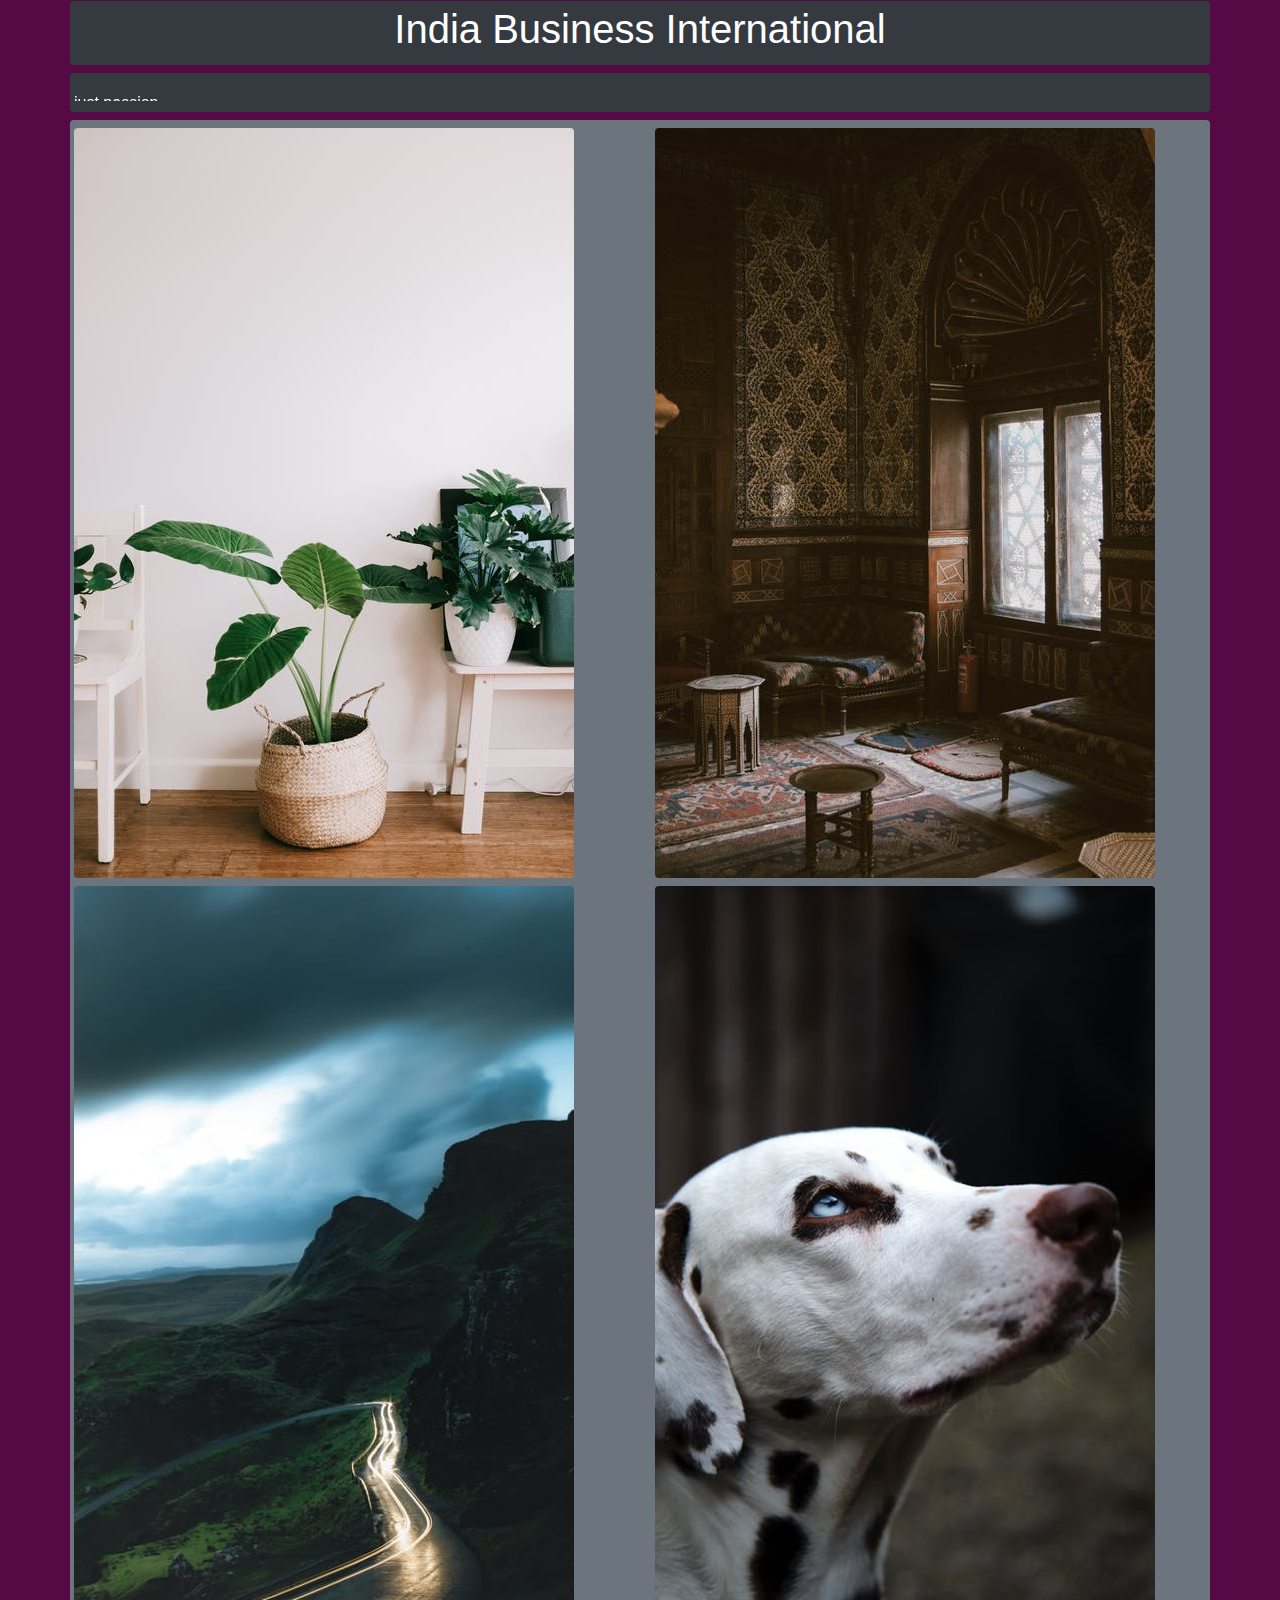
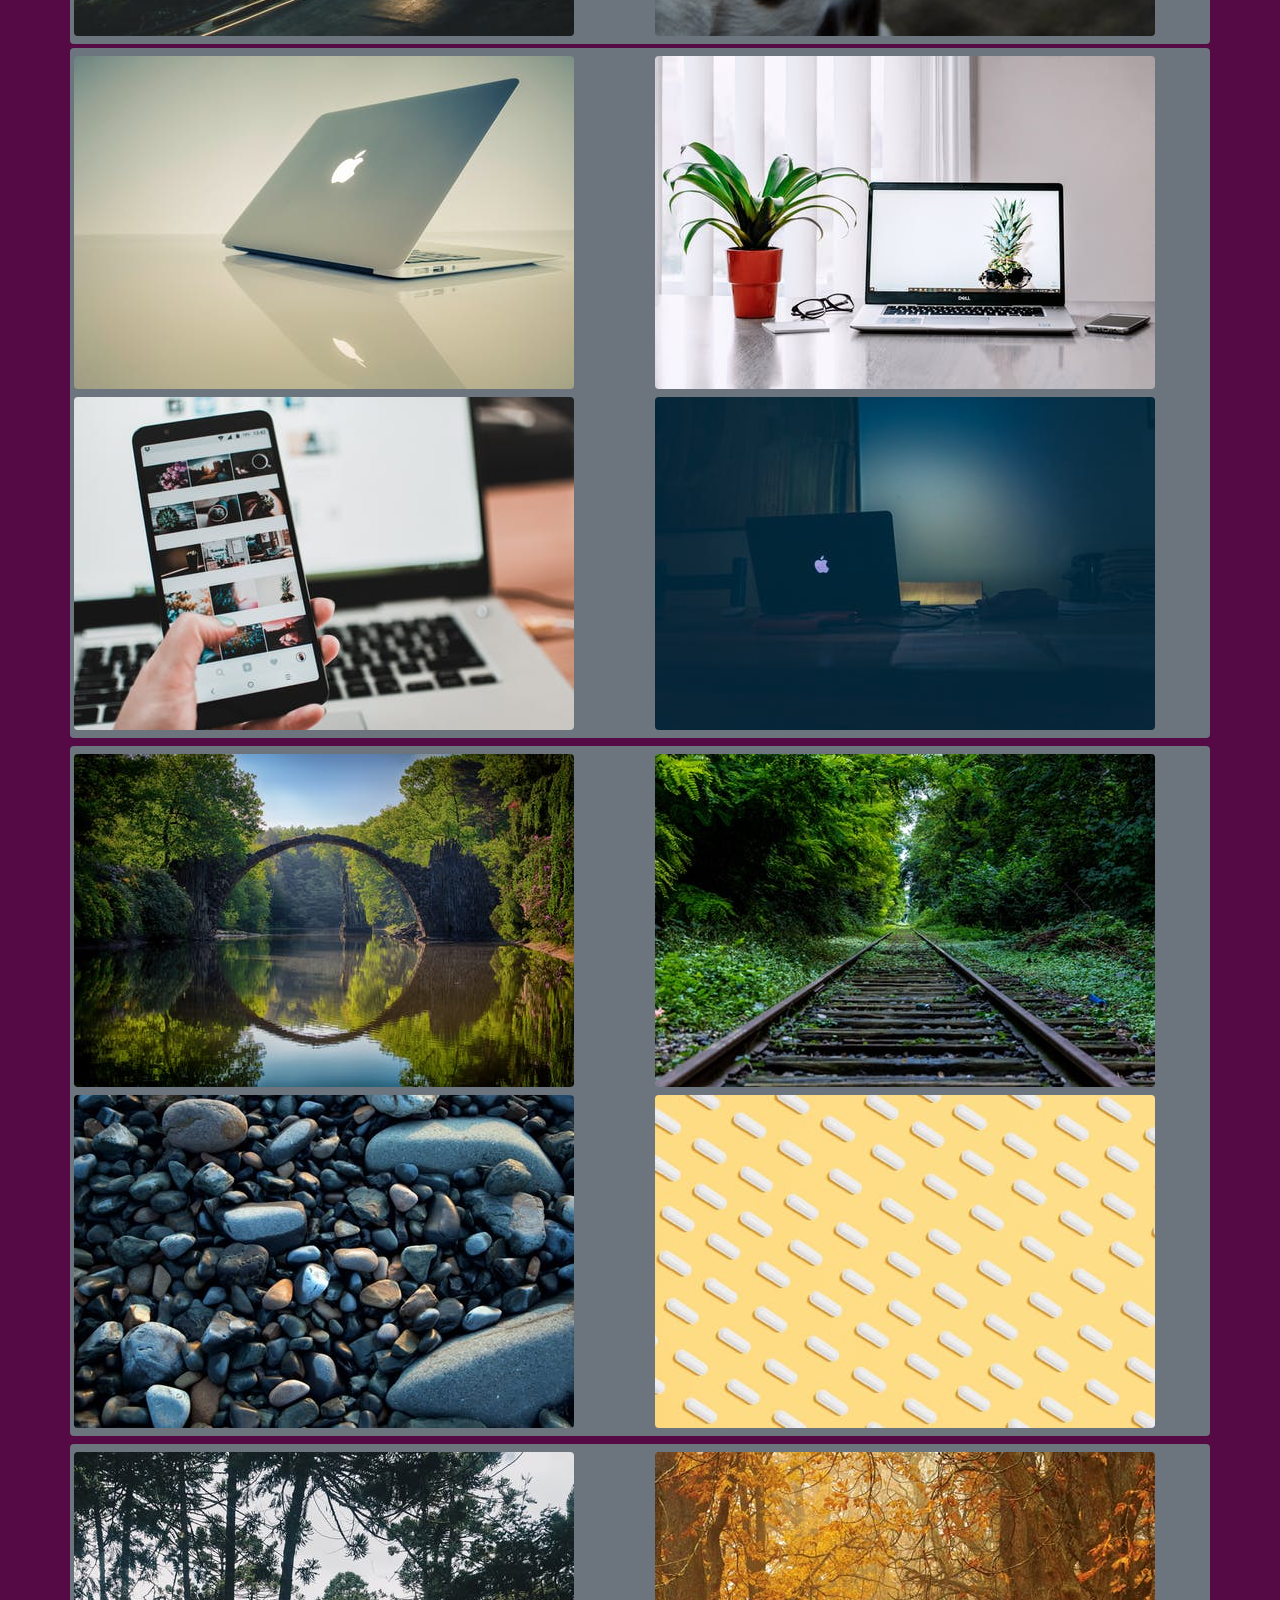
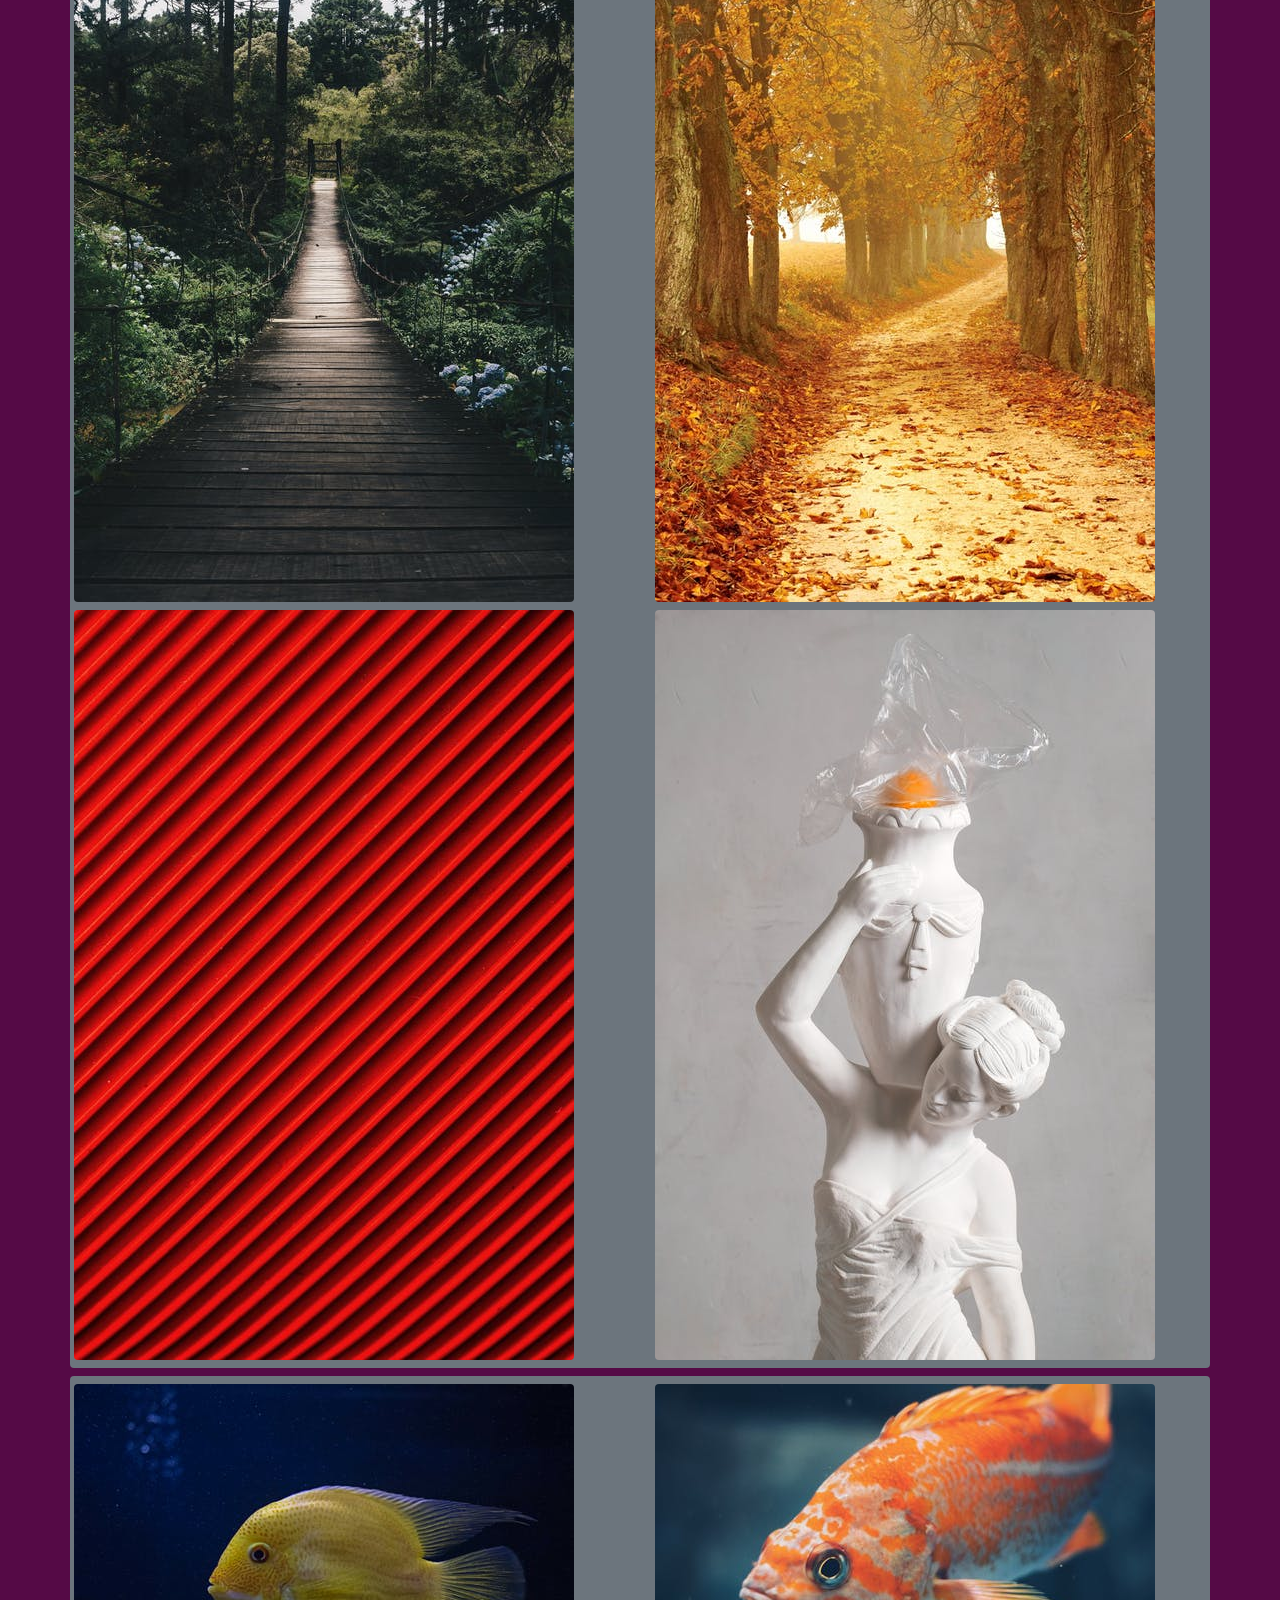
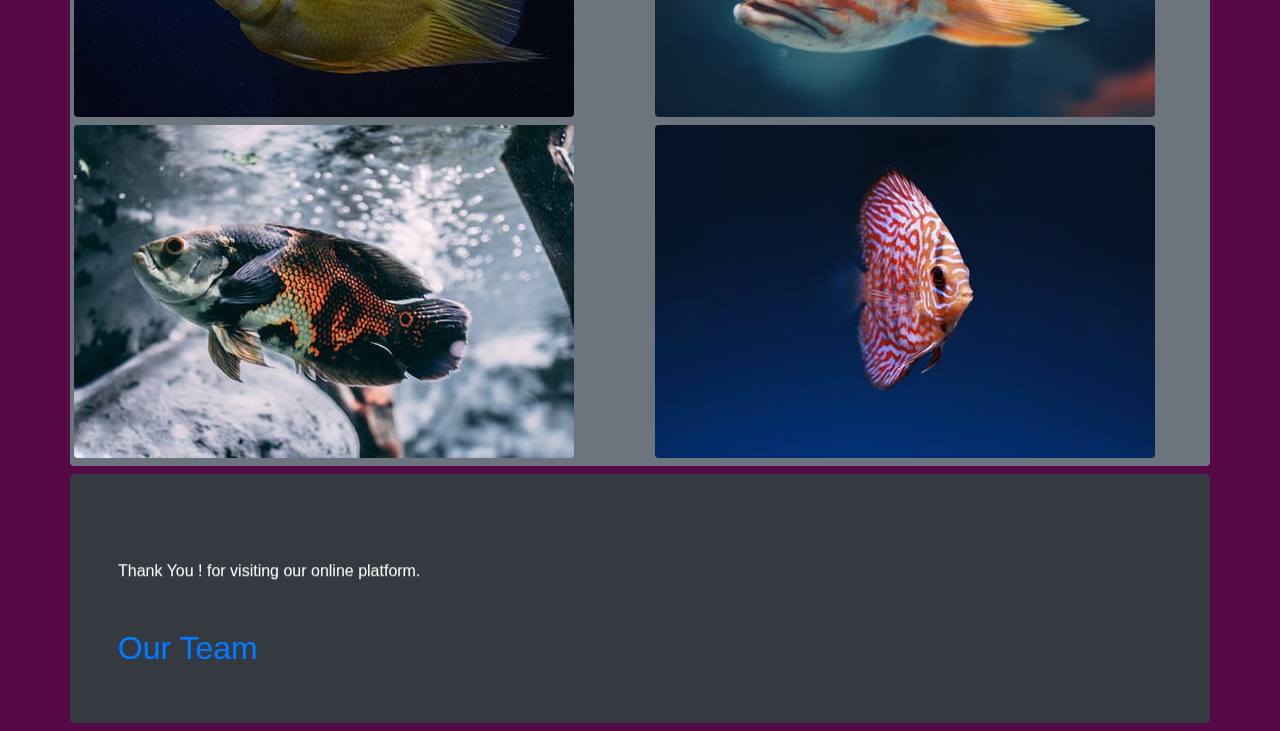
==== portfolio.html @ d76e717f "add webfiles" ====
<!doctype html>
<html lang="en">
  <head>
    <!-- Required meta tags -->
    <meta charset="utf-8">
    <meta name="viewport" content="width=device-width, initial-scale=1, shrink-to-fit=no">
    <!-- Bootstrap CSS -->
    <link rel="stylesheet" href="https://stackpath.bootstrapcdn.com/bootstrap/4.4.1/css/bootstrap.min.css" integrity="sha384-Vkoo8x4CGsO3+Hhxv8T/Q5PaXtkKtu6ug5TOeNV6gBiFeWPGFN9MuhOf23Q9Ifjh" crossorigin="anonymous">
    <title>Bootstrap Portfolio Website</title>
    <link rel="stylesheet" href="style.css">
  </head>
  <style>
    body{
      background: grey;
      margin: 1px 0px;
      padding: 0px;
    }
    @media screen and (min-width: 576px){
      body{
        background: #442727;
      }
    }
    @media screen and (min-width: 768px){
      body{
        background: #ffbcbc;
      }
    }
    @media screen and (min-width: 992px){
      body{
        background: #263f44;
      }
    }
    @media screen and (min-width: 1200px){
      body{
        background: #550a46;
      }
    }
  </style>
  <body>
    <section>
      <!-- nav bar section -->
    </section>
<!-- headings only -->
    <section id="headings" class="">
      <div class="container p-1 bg-dark text-white text-center rounded">
          <h1>India Business International</h1>
      </div>
    </section>
<!-- header section -->
    <section id="header" class="">
      <div class="container p-1 my-2 bg-dark text-white rounded">
        <marquee behavior="scroll" direction="up" scrollamount="1">just passion</marquee>
      </div>
    </section>
<!-- body section-1 -->
    <section id="bodysection1" class="">
      <div class="container p-1 my-1 mx-auto bg-secondary text-white rounded">
        <div class="row">
          <div class="col-sm-6 col-lg-3 col-xl-6 py-1">
            <img src="images/plantspot500x750.jpeg" class="img-fluid rounded" alt="">
          </div>
          <div class="col-sm-6 col-lg-3 col-xl-6 py-1">
            <img src="images/traditional500x750.jpeg" class="img-fluid rounded" alt="">
          </div>
          <div class="col-sm-6 col-lg-3 col-xl-6 py-1">
            <img src="images/roadand dark500x750.jpeg" class="img-fluid rounded" alt="">
          </div>
          <div class="col-sm-6 col-lg-3 col-xl-6 py-1">
            <img src="images/dog500x750.jpeg" class="img-fluid rounded" alt="">
          </div>
        </div>

      </div>
    </section>
<!-- body section-2 -->
    <section id="bodysection2" class="">
      <div class="container p-1 my-1 mx-auto bg-secondary text-white rounded">
        <div class="row">
          <div class="col-sm-6 col-lg-3 col-xl-6 py-1">
            <img src="images/applelaptop500x333.jpeg" class="img-fluid rounded" alt="">
          </div>
          <div class="col-sm-6 col-lg-3 col-xl-6 col-xl-6 py-1">
            <img src="images/laptop500x333.jpeg" class="img-fluid rounded" alt="">
          </div>
          <div class="col-sm-6 col-lg-3 col-xl-6 py-1">
            <img src="images/smartphone500x333.jpeg" class="img-fluid rounded" alt="">
          </div>
          <div class="col-sm-6 col-lg-3 col-xl-6 py-1">
            <img src="images/maclaptop500x333.jpeg" class="img-fluid rounded" alt="">
          </div>

        </div>

      </div>
    </section>
<!-- body section-3 -->
    <section id="bodysection3" class="">
      <div class="container p-1 my-2 mx-auto bg-secondary text-white rounded">
        <div class="row">
          <div class="col-sm-6 col-lg-3 col-xl-6 py-1">
            <img src="images/forestbridge500x333.jpeg" class="img-fluid rounded" alt="">
          </div>
          <div class="col-sm-6 col-lg-3 col-xl-6 py-1">
            <img src="images/railtrack500x333.jpg" class="img-fluid rounded" alt="">
          </div>
          <div class="col-sm-6 col-lg-3 col-xl-6 py-1">
            <img src="images/stones500x333.jpeg" class="img-fluid rounded" alt="">
          </div>
          <div class="col-sm-6 col-lg-3 col-xl-6 py-1">
            <img src="images/capsules500x333.jpeg" class="img-fluid rounded" alt="">
          </div>
        </div>
      </div>
    </section>
    <!-- body section-4 -->
        <section id="bodysection4" class="">
          <div class="container p-1 my-2 mx-auto bg-secondary text-white rounded">
            <div class="row">
              <div class="col-sm-6 col-lg-3 col-xl-6 py-1">
                <img src="images/hanging bridge forest500x750.jpeg" class="img-fluid rounded" alt="">
              </div>
              <div class="col-sm-6 col-lg-3 col-xl-6 py-1">
                <img src="images/nature trees500x750.jpeg" class="img-fluid rounded" alt="">
              </div>
              <div class="col-sm-6 col-lg-3 col-xl-6 py-1">
                <img src="images/redtextile500x750.jpeg" class="img-fluid rounded" alt="">
              </div>
              <div class="col-sm-6 col-lg-3 col-xl-6 py-1">
                <img src="images/womanstatue500x750.jpeg" class="img-fluid rounded" alt="">
              </div>
            </div>
          </div>
        </section>
  <!-- bodysection5 -->
            <section id="bodysection4" class="">
              <div class="container p-1 my-2 mx-auto bg-secondary text-white rounded">
                <div class="row">
                  <div class="col-sm-6 col-lg-3 col-xl-6 py-1">
                    <img src="images extra/yellowfish500x333.jpeg" class="img-fluid rounded" alt="">
                  </div>
                  <div class="col-sm-6 col-lg-3 col-xl-6 py-1">
                    <img src="images extra/orangefish500x333.jpeg" class="img-fluid rounded" alt="">
                  </div>
                  <div class="col-sm-6 col-lg-3 col-xl-6 py-1">
                    <img src="images extra/oscarfish500x333.jpeg" class="img-fluid rounded" alt="">
                  </div>
                  <div class="col-sm-6 col-lg-3 col-xl-6 py-1">
                    <img src="images extra/discussfish500x333.jpeg" class="img-fluid rounded" alt="">
                  </div>
                </div>
              </div>
            </section>
<!-- footer section -->
    <section id="footer" class="">
      <div class="container p-5 my-2 mx-auto bg-dark text-white rounded">
        <marquee width="60%" direction="down" height="100px">
        Thank You ! for visiting our online platform.
       </marquee>
       <h2><a href="team.html" class="text-align-center">Our Team</a></h2>
      </div>
    </section>
    <!-- Optional JavaScript -->
    <!-- jQuery first, then Popper.js, then Bootstrap JS -->
    <script src="https://code.jquery.com/jquery-3.4.1.slim.min.js" integrity="sha384-J6qa4849blE2+poT4WnyKhv5vZF5SrPo0iEjwBvKU7imGFAV0wwj1yYfoRSJoZ+n" crossorigin="anonymous"></script>
    <script src="https://cdn.jsdelivr.net/npm/popper.js@1.16.0/dist/umd/popper.min.js" integrity="sha384-Q6E9RHvbIyZFJoft+2mJbHaEWldlvI9IOYy5n3zV9zzTtmI3UksdQRVvoxMfooAo" crossorigin="anonymous"></script>
    <script src="https://stackpath.bootstrapcdn.com/bootstrap/4.4.1/js/bootstrap.min.js" integrity="sha384-wfSDF2E50Y2D1uUdj0O3uMBJnjuUD4Ih7YwaYd1iqfktj0Uod8GCExl3Og8ifwB6" crossorigin="anonymous"></script>
  </body>
</html>
---- style.css ----
.height-80{
  min-height: 100vh;
}
.about-picture{
  background:url("images others/eagle500x625.jpeg")center/cover no-repeat fixed;
  /* background-size: cover;
  background-position: center;
  background-repeat: no-repeat;
  background-attachment: fixed; */
}
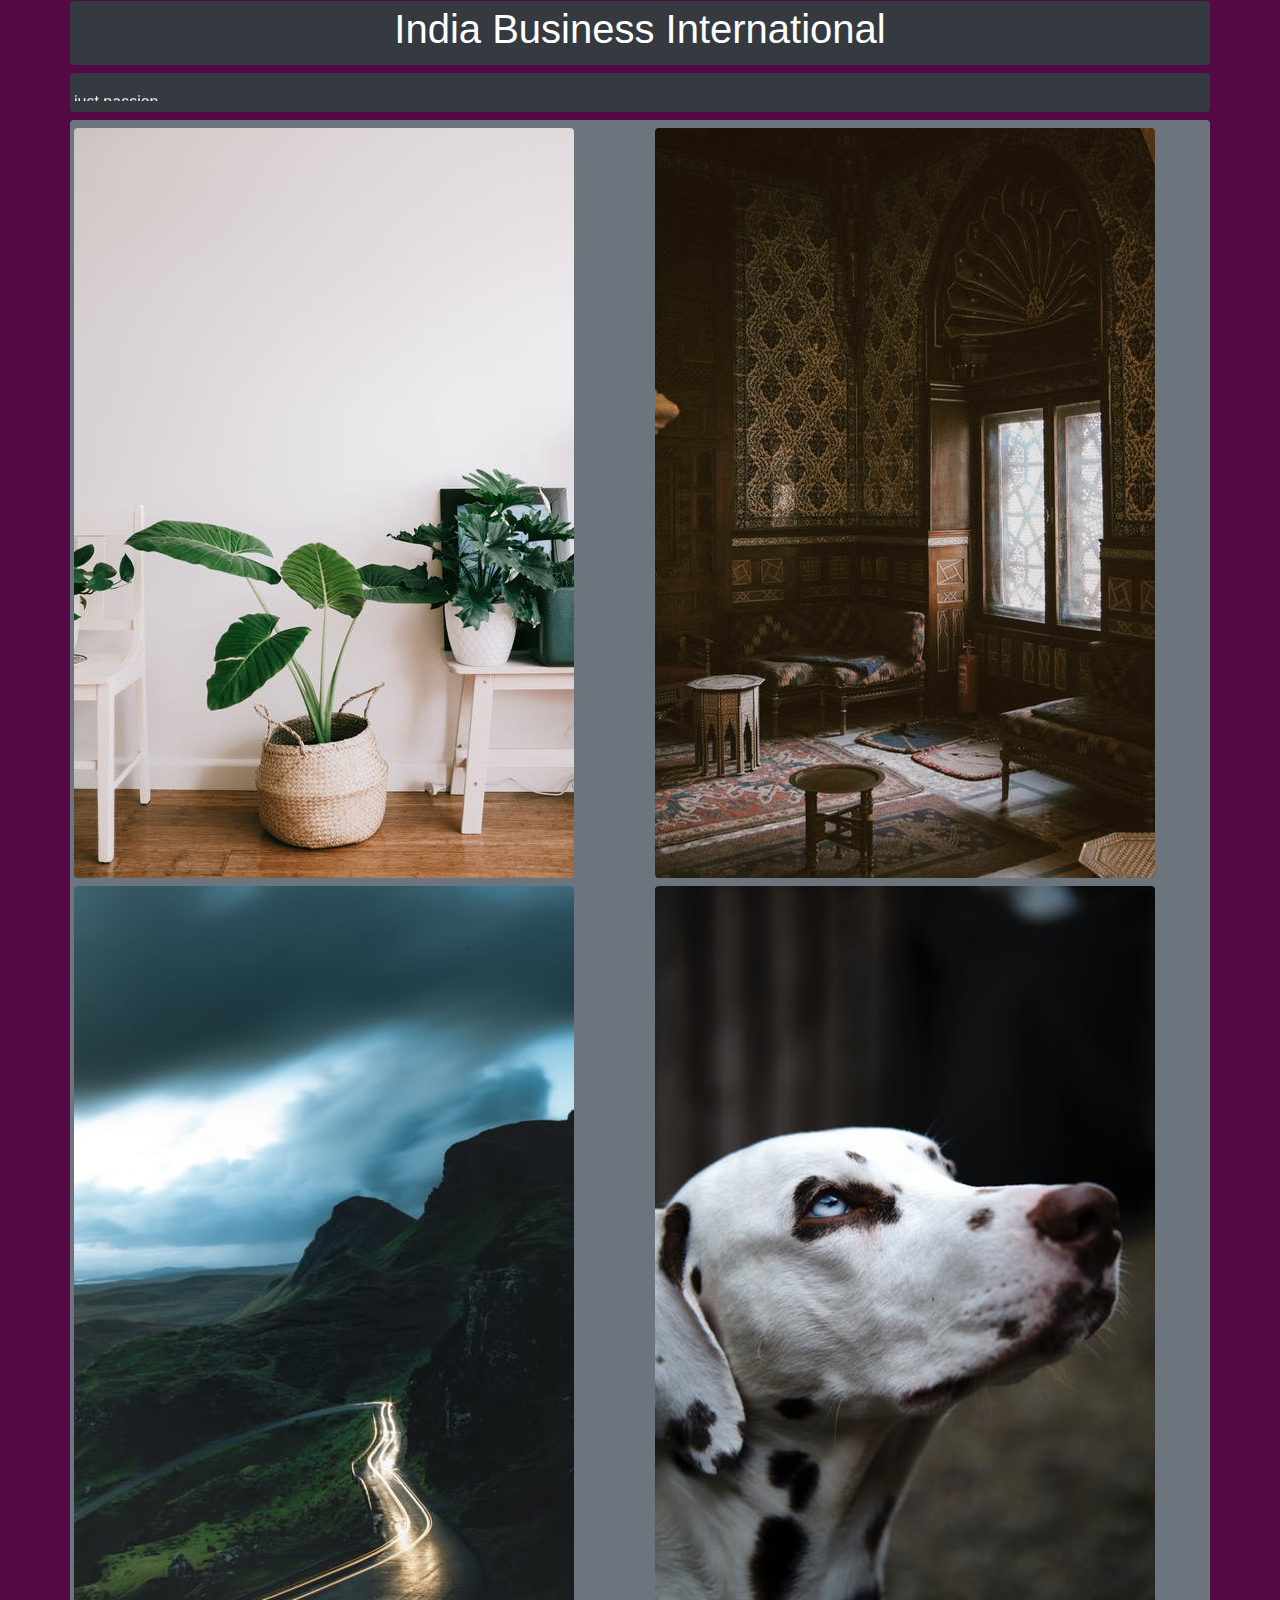
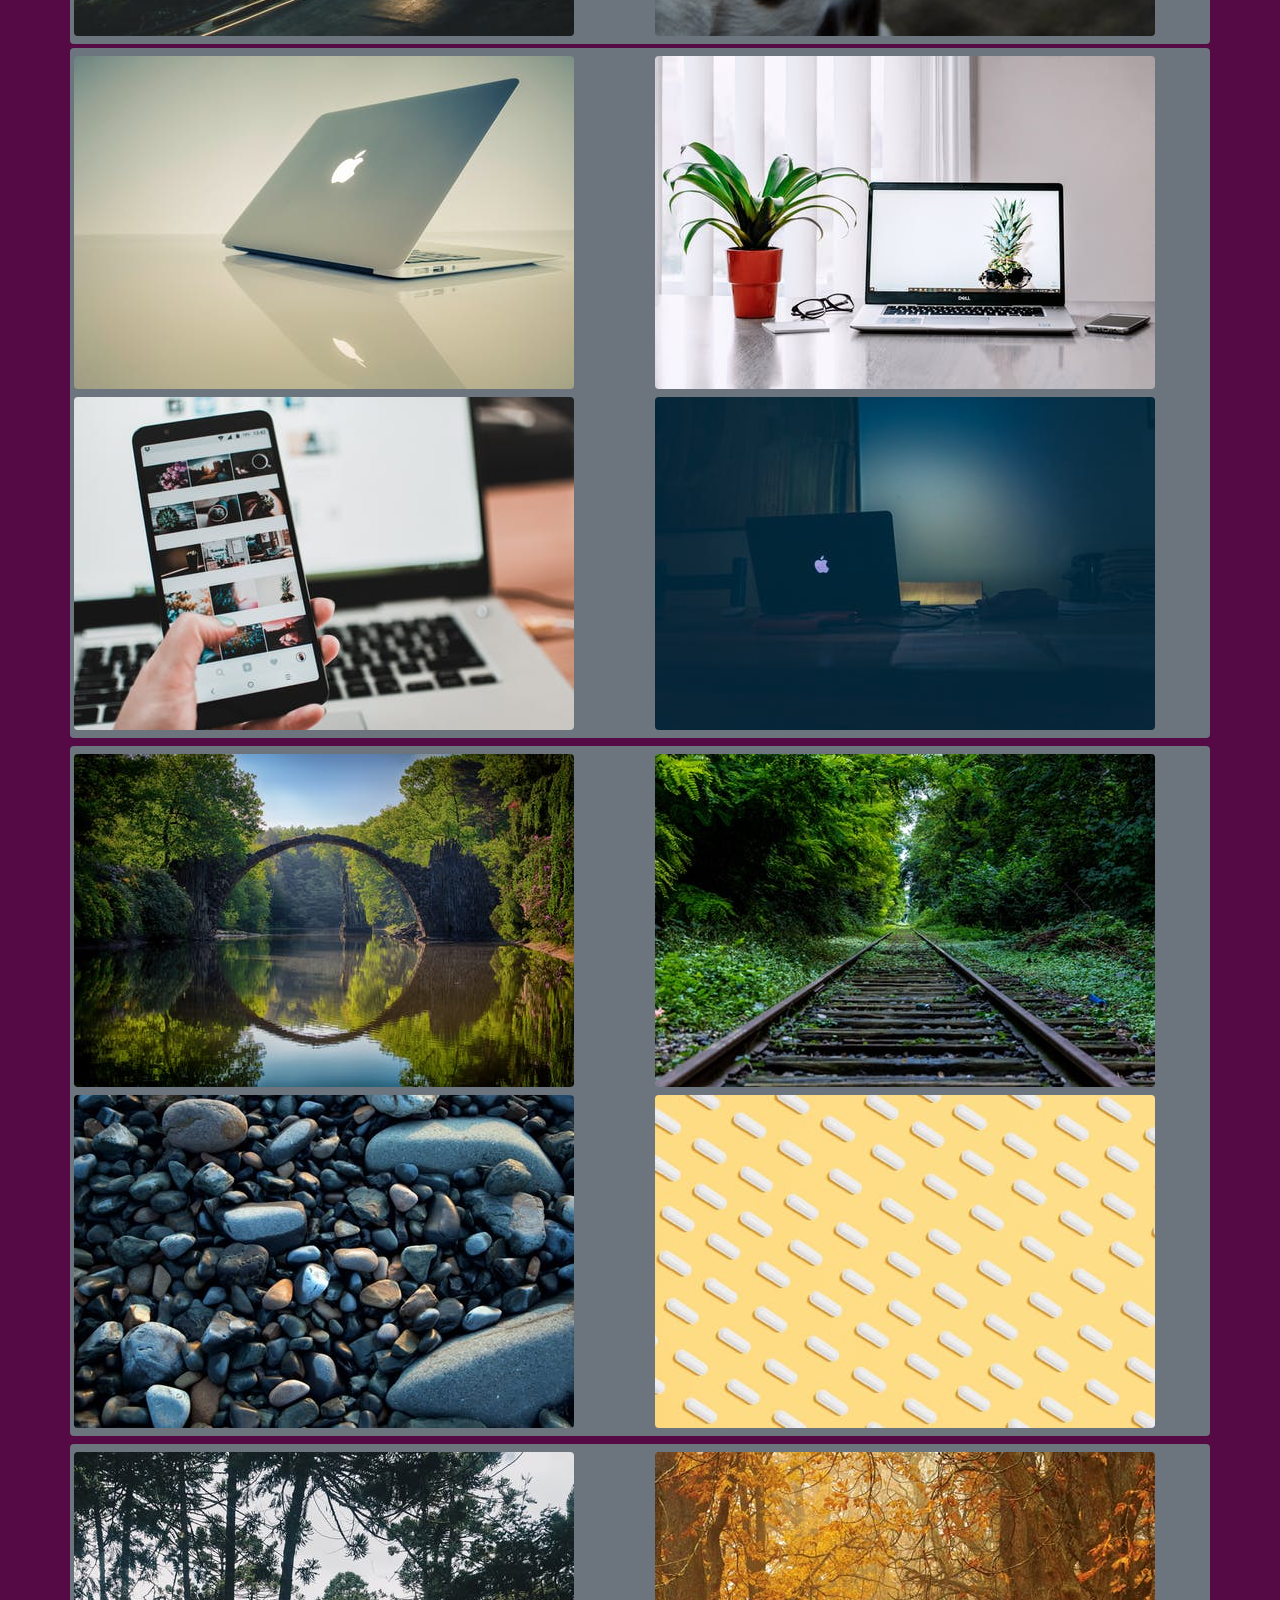
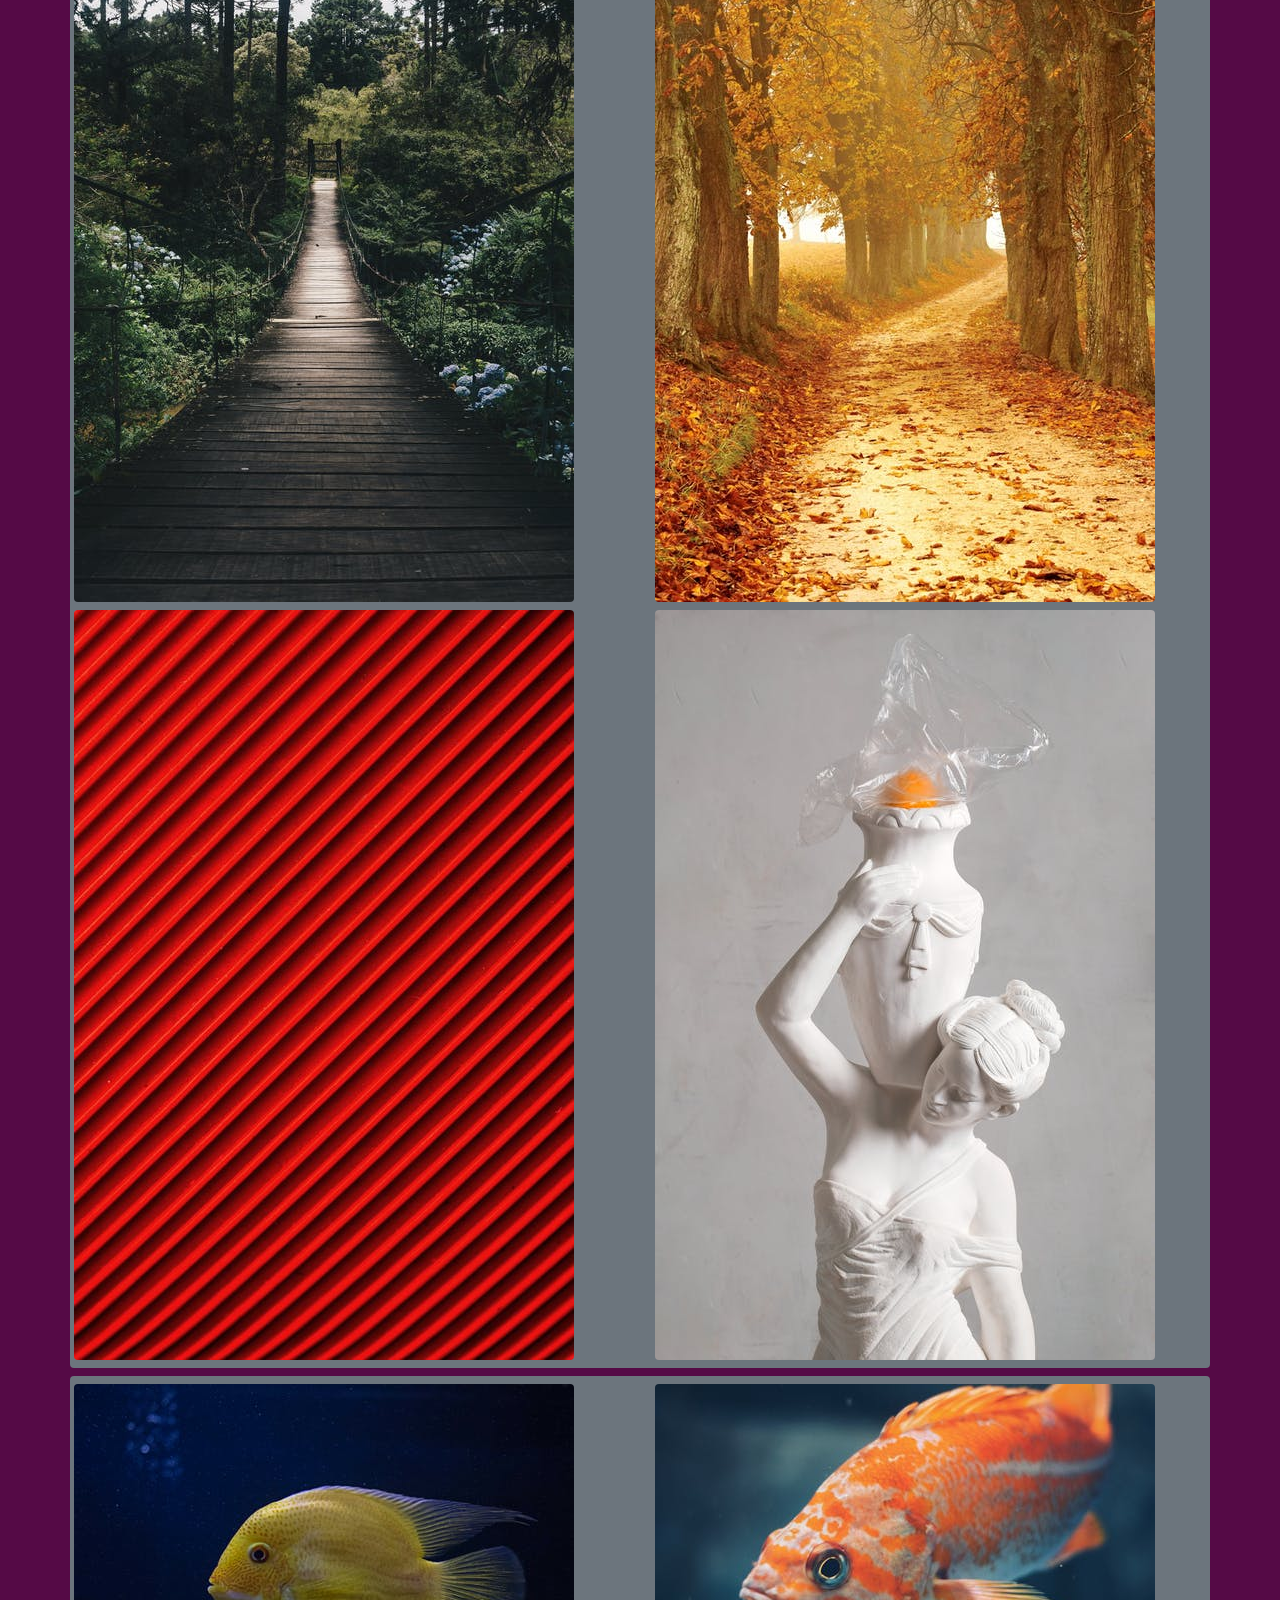
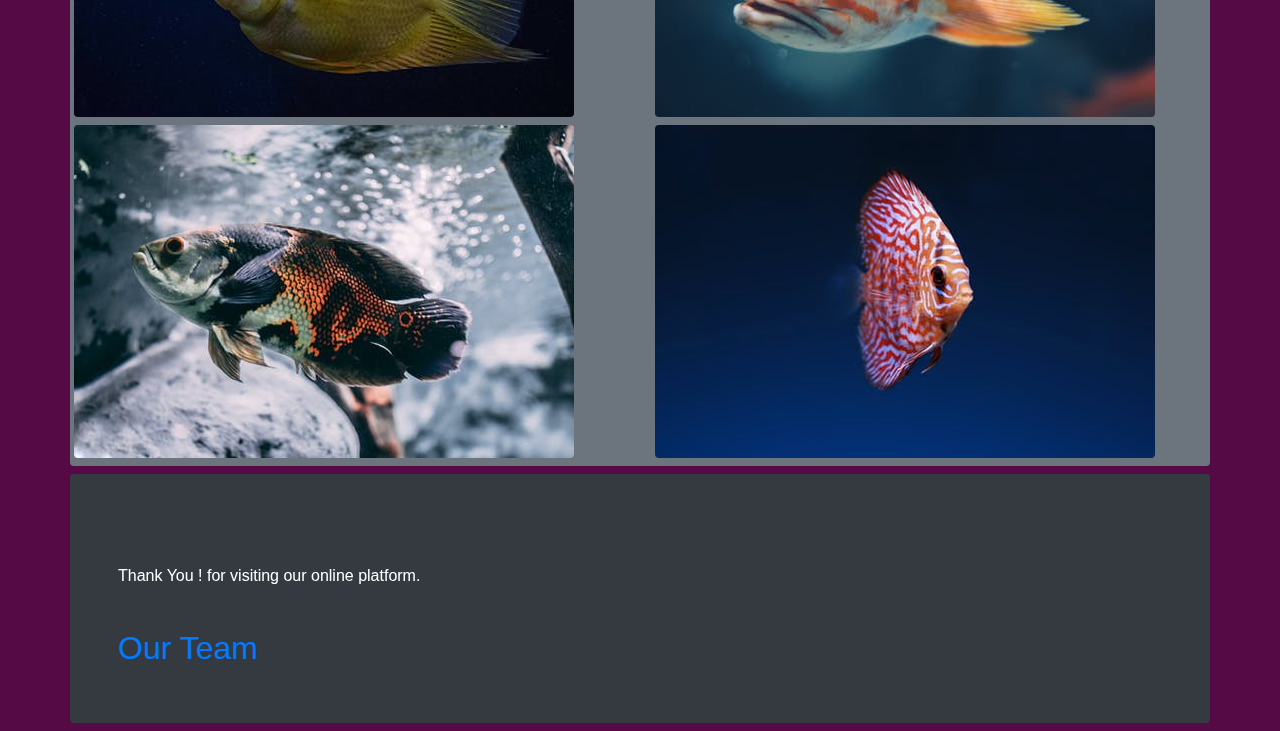
==== commit 1e987f0a: "add webfiles" ====
--- a/portfolio.html
+++ b/portfolio.html
@@ -136,16 +136,16 @@
               <div class="container p-1 my-2 mx-auto bg-secondary text-white rounded">
                 <div class="row">
                   <div class="col-sm-6 col-lg-3 col-xl-6 py-1">
-                    <img src="images extra/yellowfish500x333.jpeg" class="img-fluid rounded" alt="">
+                    <img src="images/yellowfish500x333.jpeg" class="img-fluid rounded" alt="">
                   </div>
                   <div class="col-sm-6 col-lg-3 col-xl-6 py-1">
-                    <img src="images extra/orangefish500x333.jpeg" class="img-fluid rounded" alt="">
+                    <img src="images/orangefish500x333.jpeg" class="img-fluid rounded" alt="">
                   </div>
                   <div class="col-sm-6 col-lg-3 col-xl-6 py-1">
-                    <img src="images extra/oscarfish500x333.jpeg" class="img-fluid rounded" alt="">
+                    <img src="images/oscarfish500x333.jpeg" class="img-fluid rounded" alt="">
                   </div>
                   <div class="col-sm-6 col-lg-3 col-xl-6 py-1">
-                    <img src="images extra/discussfish500x333.jpeg" class="img-fluid rounded" alt="">
+                    <img src="images/discussfish500x333.jpeg" class="img-fluid rounded" alt="">
                   </div>
                 </div>
               </div>
--- a/style.css
+++ b/style.css
@@ -2,7 +2,7 @@
   min-height: 100vh;
 }
 .about-picture{
-  background:url("images others/eagle500x625.jpeg")center/cover no-repeat fixed;
+  background:url("images/eagle500x625.jpeg")center/cover no-repeat fixed;
   /* background-size: cover;
   background-position: center;
   background-repeat: no-repeat;
